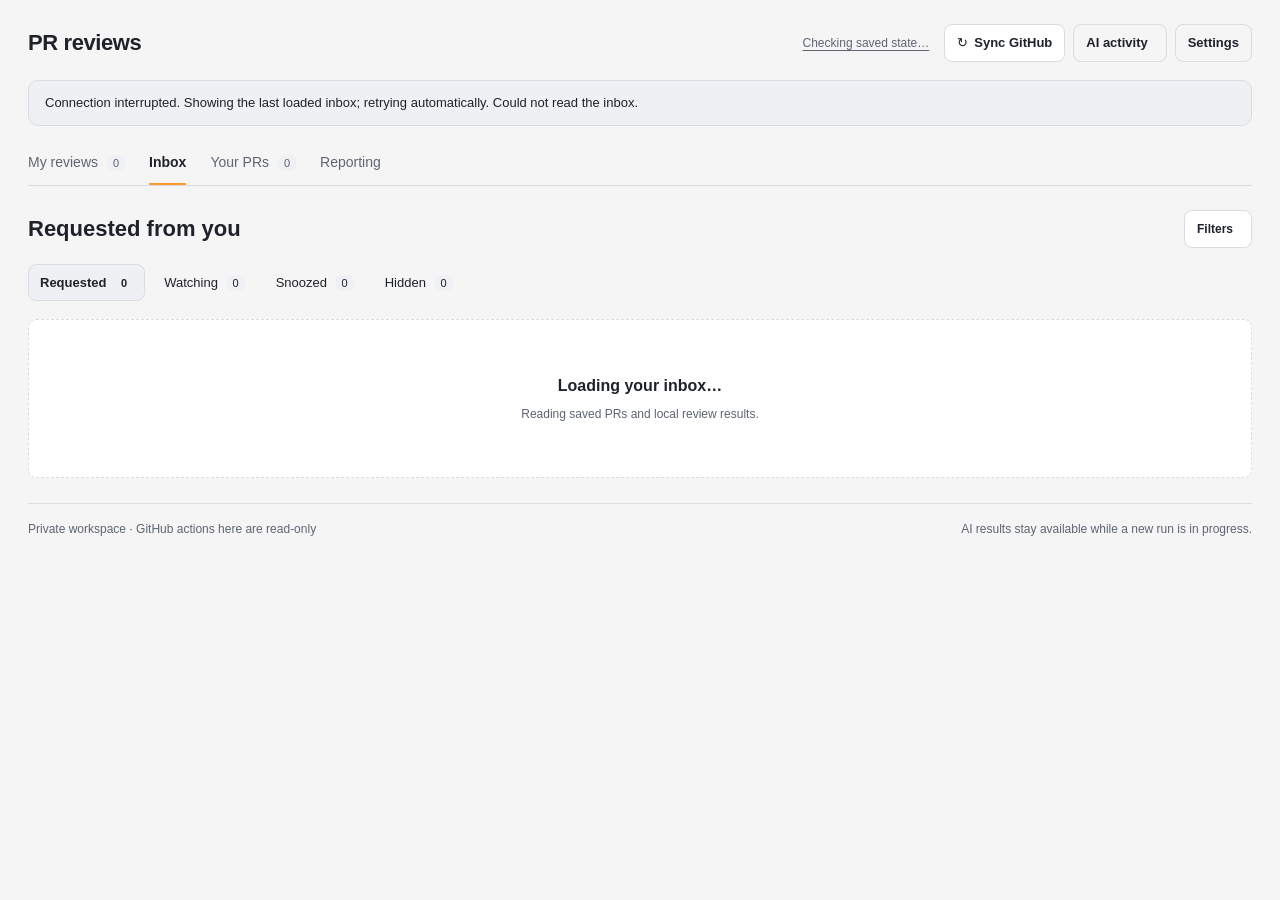
==== assets/dashboard.html @ d87bdc6b "Add review context selection and inbox filter presets" ====
<!doctype html>
<html lang="en">
<head>
<meta charset="utf-8">
<meta name="viewport" content="width=device-width, initial-scale=1">
<meta name="csrf-token" content="__CSRF_TOKEN__">
<title>PR reviews</title>
<script src="/assets/theme.js"></script>
<link rel="stylesheet" href="/assets/dashboard.css">
<script src="/assets/triage.js" defer></script>
<script src="/assets/dashboard.js" defer></script>
<script src="/assets/ai-settings.js" defer></script>
<link rel="stylesheet" href="/assets/ai-settings.css">
<script src="/assets/reporting.js" defer></script>
<script src="/assets/queue.js" defer></script>
<script src="/assets/live-review.js" defer></script>
</head>
<body>
<a class="skip" href="#pr-list">Skip to pull requests</a>
<main>
<header class="page-header">
  <h1>PR reviews</h1>
  <div class="header-actions">
    <button id="freshness" class="text-button" data-dialog="sync-dialog" aria-label="GitHub sync status">Checking saved state…</button>
    <button id="refresh" class="button">↻ <span>Sync GitHub</span></button>
    <button id="activity-show" class="button subtle" data-dialog="activity-dialog">AI activity <span id="active-runs"></span></button>
    <button id="settings-show" class="button subtle" data-dialog="settings">Settings</button>
  </div>
</header>
<div id="connection" class="notice" role="status" hidden></div>
<div id="warnings" class="notice warning" hidden></div>
<section id="triage-activity" class="triage-activity" aria-label="Review load activity" hidden>
  <div class="triage-activity-text"><span id="triage-spinner" class="triage-spinner" aria-hidden="true" hidden></span><span id="triage-activity-title" role="status" aria-live="polite"></span></div>
  <div class="triage-activity-actions"><button id="triage-progress-run" class="text-button" type="button" hidden>Retry estimates</button><button id="triage-details-show" class="text-button" type="button" aria-label="Triage details">Details</button></div>
  <p id="triage-activity-message" class="muted" hidden></p>
</section>
<nav id="views" class="views" aria-label="Workspace views">
<button id="my-reviews-tab" aria-pressed="false">My reviews <span class="count">0</span></button>
<button id="inbox-tab" aria-pressed="true">Inbox</button>
<button data-view="mine" aria-pressed="false">Your PRs <span class="count">0</span></button>
<button id="reporting-tab" aria-pressed="false">Reporting</button>
</nav>
<div id="inbox-content">
<div class="list-heading"><div><h2 id="view-heading">Requested from you</h2><span id="result-count" class="muted" aria-live="polite"></span></div><button class="button" id="filters-show" data-dialog="filters-dialog">Filters <span id="filter-count"></span></button></div>
<nav id="inbox-sources" class="inbox-sources" aria-label="Inbox sources">
<button data-view="requested" aria-pressed="true">Requested <span class="count">0</span></button>
<button data-view="watching" aria-pressed="false">Watching <span class="count">0</span></button>
<button data-view="snoozed" aria-pressed="false">Snoozed <span class="count">0</span></button>
<button data-view="hidden" aria-pressed="false">Hidden <span class="count">0</span></button>
</nav>
<p id="view-description" class="muted view-description"></p>
<div id="active-filters" class="active-filters" hidden><span id="active-filter-description"></span><button class="text-button" data-clear>Clear filters</button></div>


<section id="pr-list" aria-label="Pull requests" tabindex="-1"><div class="empty"><h3>Loading your inbox…</h3><p class="muted">Reading saved PRs and local review results.</p></div></section>
</div>
<section id="queue-view" aria-label="My reviews" hidden>
<div class="queue-heading"><div><h2>My reviews</h2><p id="queue-summary" class="muted"></p></div><div class="queue-heading-tools"><input type="search" id="queue-search" placeholder="Find a tracked PR" aria-label="Find a tracked PR" autocomplete="off"><button class="button" data-dialog="queue-add-dialog">Add PR</button></div></div>


<p id="queue-error" class="notice warning" role="status" hidden></p>
<div id="queue-list"></div>
</section>
<dialog id="queue-note-dialog"><form id="queue-note-form"><h2>Private review note</h2><p id="queue-note-title" class="muted"></p><label>Where you stopped or what to check next<textarea id="queue-note" rows="5" maxlength="4000"></textarea></label><p id="queue-note-error" class="notice warning" role="alert" hidden></p><div class="action-bar"><button class="button primary" type="submit">Save note</button><button class="button" type="button" id="queue-note-cancel">Cancel</button></div></form></dialog>
<section id="reporting-view" aria-label="Reporting" hidden>
<div class="report-header"><h2>Reporting</h2><span class="muted">Europe/Berlin</span></div>
<p id="report-freshness" class="muted" role="status"></p>
<p id="report-error" class="notice warning" role="status" hidden></p>
<div class="report-toolbar">
<details id="reportrepository-picker" class="filter-picker">
<summary id="reportrepository-summary">All report repositories</summary>
<section class="filter-panel" aria-label="Choose reporting repositories">
<div class="filter-panel-heading"><strong>Repositories</strong><button class="text-button" type="button" id="reportrepository-done">Done</button></div>
<p class="muted">Show PRs from any selected repository, or leave “Show only” empty for all repositories. Exclusions always take priority.</p>
<label class="sr-only" for="reportrepository-search">Search repositories</label><input id="reportrepository-search" type="search" placeholder="Find a repository" autocomplete="off">
<div class="filter-shortcuts"><button type="button" class="text-button" id="reportrepository-clear">Reset repositories</button></div>
<div id="reportrepository-options" class="filter-options"></div>
<p id="reportrepository-selection" class="muted" aria-live="polite"></p>
</section></details>
<div class="report-modes" role="group" aria-label="Chart interval"><button class="button" id="report-daily" aria-pressed="true">Daily</button><button class="button" id="report-weekly" aria-pressed="false">Weekly</button></div>
<button class="button" id="report-yesterday">Yesterday</button></div>
<div class="report-trend-controls">
<label for="report-trend-window">Activity trend <select id="report-trend-window"><option value="10">Last 10 workdays</option><option value="5">Last 5 workdays</option></select></label>
<span class="muted">Daily view · PRs per workday</span>
</div>
<details class="report-time-off"><summary>Time off</summary>
<p class="muted">Weekends are excluded automatically. Mark holidays or leave here to exclude them from the trend. Activity bars and weekly totals keep all PRs. Settings are saved in this browser.</p>
<form id="report-time-off-form" class="report-time-off-form">
<label>From <input type="date" id="report-time-off-start" required></label>
<label>Through <input type="date" id="report-time-off-end" required></label>
<button class="button" type="submit">Add time off</button>
</form>
<ul id="report-time-off-list"></ul>
</details>
<p id="report-preferences-status" class="muted" role="status"></p>
<div id="report-content"></div>
<details class="report-rules"><summary>How counts work</summary><p class="muted">A PR counts once per day or week, even if you review it again. Weekly totals count distinct PRs, so they can be lower than the sum of the days. Submitted GitHub reviews include comment-only reviews; draft reviews, ordinary comments and AI runs are excluded. Hidden inbox PRs still count here. History covers repositories your GitHub login can access.</p><p class="muted">The activity trend averages daily counts over the last 5 or 10 complete Monday–Friday workdays, excluding marked time off. Zero-activity workdays count. Weekend and time-off activity stays in the bars but is excluded from the average. The line holds steady across excluded days and starts once a full window is available. Today and the last synced day are excluded until a later sync confirms their full activity. Trends follow the report repository filter. Weekly bars and comparisons remain distinct-PR totals, without a daily-average overlay.</p></details>
</section>
<footer><span>Private workspace · GitHub actions here are read-only</span><span>AI results stay available while a new run is in progress.</span></footer>
</main>

<dialog id="pr-drawer" class="pr-drawer" aria-labelledby="pr-drawer-title"><div class="pr-drawer-head"><p id="pr-drawer-title" class="muted">PR details</p><button type="button" class="button subtle" id="pr-drawer-close">Close</button></div><div id="pr-drawer-body"></div></dialog>
<dialog id="review-dialog" class="review-dialog" aria-labelledby="review-title">
<div class="review-dialog-header"><div><span class="review-eyebrow">CODEX · IN-APP REVIEW</span><h2 id="review-title">Codex review</h2><p id="review-subtitle" class="muted"></p></div><button class="button" id="review-close" aria-label="Close review activity">Close</button></div>
<div class="review-overview"><div class="review-overview-top"><div><strong id="review-status">Starting</strong><p id="review-message" class="muted"></p></div><div class="review-figure"><span id="review-percent">0%</span><span id="review-figure-label" class="muted" hidden>Estimated cost</span></div></div><progress id="review-progress" value="0" max="100" aria-label="Estimated review progress"></progress><p id="review-counts"></p><p id="review-estimate" class="muted review-estimate">Stage estimate, not time remaining. Based on agent checkpoints; skipped checks remain visible. Scope changes can revise progress.</p><div id="review-cost" class="review-cost" hidden></div></div>
<ol id="review-stages" class="review-stages"></ol>
<div class="review-feed-heading"><h3>Agent updates</h3><span id="review-stream-status" class="muted" role="status">Connecting…</span></div>
<ol id="review-updates" class="review-updates" aria-label="Saved agent updates"></ol>
<form id="review-compose" class="review-compose" hidden><label class="sr-only" for="review-compose-text">Message the reviewer</label><textarea id="review-compose-text" rows="2" maxlength="2000" placeholder="Ask or steer the reviewer, e.g. what is going on? or skip the example app"></textarea><div class="review-compose-actions"><button type="button" class="button subtle" data-review-ask="What is going on right now, and what is left before the report?">What's going on?</button><span id="review-compose-status" class="muted" role="status"></span><button type="submit" class="button">Send</button></div></form>
<details class="review-tool-details"><summary>Recent tool activity <span id="review-tools-count" class="count">0</span></summary><ul id="review-tools"></ul><p class="muted">Latest activity only. Raw commands and tool output are not stored in this feed.</p></details>
<div class="review-footer"><span class="muted">Closing this panel keeps the review running.</span><div id="review-result"></div><div class="review-footer-actions"><button id="review-wrap-up" class="button primary" hidden title="Stop new work and build the report from the evidence gathered so far">Wrap up now</button><button id="review-stop" class="button" hidden>Stop review</button></div></div>
</dialog>
<dialog id="settings" class="workspace-dialog" aria-labelledby="settings-heading">
  <div class="dialog-heading"><h2 id="settings-heading">Settings</h2><button class="button subtle" data-close-dialog>Close</button></div>
  <nav class="settings-tabs" aria-label="Settings sections">
    <button class="button" data-settings-panel="ai-settings" aria-pressed="true">AI settings</button>
    <button class="button" data-settings-panel="repository-settings" aria-pressed="false">Repositories</button>
    <button class="button" data-settings-panel="appearance-settings" aria-pressed="false">Appearance</button>
  </nav>
  <section id="ai-settings" data-settings-section>
    <p class="muted">Choose independently for each feature. You can mix providers; failures never switch providers automatically.</p>
    <form id="ai-form"><fieldset id="ai-fields"><div id="ai-cards"></div></fieldset>
    <div class="save-bar"><div><strong id="ai-save-state" role="status"></strong><p>Settings apply to new work. Saved reports and conversations stay available.</p></div><div class="actions"><button type="button" id="ai-discard" class="button subtle">Discard changes</button><button type="submit" id="ai-save" class="button primary">Save all settings</button></div></div></form>
  </section>
  <section id="repository-settings" data-settings-section hidden>      <section class="watch-settings"><h2>Watched repositories</h2><p class="muted">Follow their open PRs in Watching. They stay separate from requests sent to you.</p><ul id="watched-repos"></ul>
        <form id="repo-form"><label>Add repository<input id="add-repo" name="repo" placeholder="owner/repository" required></label><button class="button" type="submit">Watch</button></form>
      </section>
      <section class="watch-settings host-settings"><h2>Run blocked checks outside the sandbox</h2><p class="muted">When a check can't run in the review sandbox, AI reviews may run it directly on this Mac for these repositories. It uses a throwaway copy and a clean environment, but can read your files and use the network. Reports label these checks. Use owner/* for every repository of an owner.</p><ul id="host-repos"></ul>
        <form id="host-repo-form"><label>Add repository<input id="add-host-repo" name="repo" placeholder="owner/repository or owner/*" required></label><button class="button" type="submit">Trust</button></form>
      </section></section>
  <section id="appearance-settings" data-settings-section hidden><h2>Appearance</h2><label class="theme-control">Theme<select id="theme" aria-label="Color theme"><option value="system">System</option><option value="light">Light</option><option value="dark">Dark</option></select></label></section>
</dialog>
<dialog id="activity-dialog" class="workspace-dialog" aria-labelledby="activity-heading">
  <div class="dialog-heading"><h2 id="activity-heading">AI activity</h2><button class="button subtle" data-close-dialog>Close</button></div>
  <p id="effective-agent" class="muted"></p><div id="active-run-list"></div>
          <section id="triage-progress" class="triage-progress" aria-label="Review load details">
          <strong id="triage-progress-title" tabindex="-1"></strong>
          <p id="triage-progress-current" class="muted"></p>
          <progress id="triage-progress-bar" aria-label="PRs processed in this run" hidden></progress>
          <p id="triage-progress-counts" class="muted"></p>
          <p id="triage-progress-message" class="muted" hidden></p>
        </section>
  <div class="action-bar"><button class="button" id="triage-run" type="button">Estimate all waiting</button><button class="text-button" data-settings-panel="ai-settings">Estimate settings</button></div>
  <p id="triage-status" class="muted"></p>
</dialog>
<dialog id="sync-dialog" class="workspace-dialog" aria-labelledby="sync-heading">
  <div class="dialog-heading"><h2 id="sync-heading">GitHub sync</h2><button class="button subtle" data-close-dialog>Close</button></div>
  <dl id="sync-sources" class="sync-sources"></dl>
  <p class="muted">Saved reviews are also checked every five minutes while the dashboard is visible.</p>
  <p id="sync-estimates" class="muted"></p>
  <p class="muted">AI notes keep their reviewed commit. Run another AI review to cover new commits.</p>
</dialog>
<dialog id="filters-dialog" class="workspace-dialog" aria-labelledby="filters-heading">
  <div class="dialog-heading"><h2 id="filters-heading">Inbox filters</h2><button class="button subtle" data-close-dialog>Done</button></div>
  <section class="filters" aria-label="Filter pull requests">
<label class="search-field"><span class="sr-only">Search pull requests</span><input id="search" type="search" placeholder="Search title, repository, author, or #number" autocomplete="off"></label>
<section class="filter-presets" aria-labelledby="filter-presets-heading">
<div class="filter-panel-heading"><strong id="filter-presets-heading">Saved presets</strong></div>
<p class="muted">Your last-used filters are restored on load. A default is applied only when you press Reset to default.</p>
<div class="filter-preset-controls"><label>Preset<select id="filter-preset"><option value="">No preset selected</option></select></label><div class="filter-preset-actions"><button type="button" class="text-button" id="filter-preset-apply" disabled>Apply</button><button type="button" class="text-button" id="filter-preset-default" disabled>Set as default</button><button type="button" class="text-button" id="filter-preset-rename" disabled>Rename</button><button type="button" class="text-button" id="filter-preset-delete" disabled>Delete</button></div></div>
<div class="filter-preset-save"><label>Save current filters as<input id="filter-preset-name" type="text" maxlength="80" placeholder="e.g. Ready for review"></label><button type="button" class="button" id="filter-preset-save">Save preset</button></div>
<p id="filter-preset-status" class="muted" aria-live="polite"></p>
</section>
<details id="repository-picker" class="filter-picker">
<summary id="repository-summary">All repositories</summary>
<section class="filter-panel" aria-label="Choose repositories">
<div class="filter-panel-heading"><strong>Repositories</strong><button class="text-button" type="button" id="repository-done">Done</button></div>
<p class="muted">Show PRs from any selected repository, or leave “Show only” empty for all repositories. Exclusions always take priority.</p>
<label class="sr-only" for="repository-search">Search repositories</label><input id="repository-search" type="search" placeholder="Find a repository" autocomplete="off">
<div class="filter-shortcuts"><button type="button" class="text-button" id="repository-clear">Reset repositories</button></div>
<div id="repository-options" class="filter-options"></div>
<p id="repository-selection" class="muted" aria-live="polite"></p>
</section></details>
<details id="author-picker" class="filter-picker">
<summary id="author-summary">All authors</summary>
<section class="filter-panel" aria-label="Choose authors">
<div class="filter-panel-heading"><strong>Authors</strong><button class="text-button" type="button" id="author-done">Done</button></div>
<p class="muted">Show PRs from any of your “Show only” authors, or leave that empty for everyone. Excluded authors are always filtered out.</p>
<label class="sr-only" for="author-search">Search authors</label><input id="author-search" type="search" placeholder="Find a name or username" autocomplete="off">
<div class="filter-shortcuts"><button type="button" class="text-button" id="exclude-renovate">Exclude Renovate</button><button type="button" class="text-button" id="author-clear">Reset authors</button></div>
<div id="author-options" class="filter-options"></div>
<p id="author-selection" class="muted" aria-live="polite"></p>
</section></details>
<details id="status-picker" class="filter-picker">
<summary id="status-summary">Any review status</summary>
<section class="filter-panel" aria-label="Choose statuses">
<div class="filter-panel-heading"><strong>Statuses</strong><button class="text-button" type="button" id="status-done">Done</button></div>
<p class="muted">Show PRs matching any selected status. A PR can have several statuses; exclusions always take priority.</p>
<label class="sr-only" for="status-search">Search statuses</label><input id="status-search" type="search" placeholder="Find a status" autocomplete="off">
<div class="filter-shortcuts"><button type="button" class="text-button" id="status-clear">Reset statuses</button></div>
<div id="status-options" class="filter-options"></div>
<p id="status-selection" class="muted" aria-live="polite"></p>
</section></details>
<div class="filter-bottom"><label>Drafts<select id="drafts"><option value="all">Include drafts</option><option value="ready">Ready for review</option><option value="only">Drafts only</option></select></label><label>Review load<select id="triage-filter"><option value="all">Any review load</option><option value="quick">Low</option><option value="moderate">Medium</option><option value="involved">High</option><option value="uncertain">Unsure / unavailable</option></select></label><label class="sort-label">Sort<select id="sort"><option value="updated">Recent activity</option><option value="oldest">Waiting longest</option><option value="effort">Review load, lightest first</option></select></label><button class="text-button" id="clear-filters" type="button">Reset to default</button></div>
</section>
</dialog>
<dialog id="queue-add-dialog" class="workspace-dialog" aria-labelledby="queue-add-heading">
  <div class="dialog-heading"><h2 id="queue-add-heading">Add PR</h2><button class="button subtle" data-close-dialog>Close</button></div>
  <form id="queue-add" class="queue-add"><label>Save a PR link<input name="url" type="url" placeholder="https://github.com/owner/repo/pull/123" required></label><button class="button primary" type="submit">Add to Up next</button></form>
</dialog>
<div id="toast" class="toast" role="status" aria-live="polite" hidden></div>
<dialog id="guidance-dialog" aria-labelledby="guidance-heading"><form id="guidance-form"><h2 id="guidance-heading">Run AI review with guidance</h2><p id="guidance-title" class="muted"></p><label>What should the reviewer know or focus on?<textarea id="guidance-text" rows="5" maxlength="2000" placeholder="Only iOS code changed; validate on iOS only.&#10;Docs-only change; skip builds and tests."></textarea></label><section class="review-context-picker" aria-labelledby="guidance-context-heading"><h3 id="guidance-context-heading">Optional private context</h3><p class="muted">Choose saved notes or Ask AI conversations to quote in this review. Selected content is sent to the AI provider; it is not treated as instructions.</p><div id="guidance-sources" class="review-context-sources"><p class="muted">Loading saved notes and conversations…</p></div><p id="guidance-context-count" class="muted" aria-live="polite">No private context selected.</p></section><p class="muted">Guidance steers scope and validation for this run only. The reviewer still reports serious issues it notices.</p><div class="action-bar"><button class="button primary" type="submit">Start review</button><button class="button" type="button" data-close-dialog>Cancel</button></div></form></dialog>
<dialog id="prompt-dialog" aria-labelledby="prompt-heading" aria-describedby="prompt-help">
<h2 id="prompt-heading">Copy prompt</h2>
<p id="prompt-help" class="muted">Clipboard access is unavailable. Copy the selected text with ⌘C or Ctrl+C, then paste it into your preferred agent session.</p>
<textarea id="prompt-text" rows="12" readonly aria-label="Agent prompt"></textarea>
<form method="dialog"><button class="button">Close</button></form>
</dialog>
<noscript><p>This dashboard needs JavaScript for local actions and live review status.</p></noscript>
</body>
</html>
---- assets/dashboard.css ----
:root{color-scheme:light;--merge:#7550b8;--bg:#f5f5f6;--surface:#fff;--fg:#1f2229;--muted:#5e6570;--line:#d9dce2;--soft:#eef0f3;--accent:#ad3e0c;--accent-soft:#fff0e5;--success:#326548;--success-soft:#e8f3ec;--warn:#86530b;--warn-soft:#fff4db;--danger:#b34043;--brand-orange:#ff9830;--brand-red:#f2495c;--primary-bg:#ff9830;--primary-fg:#25170b;--primary-hover:#ffad57;--shadow:0 2px 8px #18202c06}
@media(prefers-color-scheme:dark){:root:not([data-theme]){color-scheme:dark;--merge:#a78bfa;--bg:#111217;--surface:#181b1f;--fg:#e6e8eb;--muted:#a6adb8;--line:#333740;--soft:#22262e;--accent:#ffad66;--accent-soft:#36251b;--success:#98d9b3;--success-soft:#253b30;--warn:#f0c16d;--warn-soft:#392f20;--danger:#f59c9c;--brand-orange:#ff9830;--brand-red:#f2495c;--primary-bg:#ff9830;--primary-fg:#25170b;--primary-hover:#ffad57;--shadow:0 2px 8px #00000018}}
:root[data-theme="dark"]{color-scheme:dark;--merge:#a78bfa;--bg:#111217;--surface:#181b1f;--fg:#e6e8eb;--muted:#a6adb8;--line:#333740;--soft:#22262e;--accent:#ffad66;--accent-soft:#36251b;--success:#98d9b3;--success-soft:#253b30;--warn:#f0c16d;--warn-soft:#392f20;--danger:#f59c9c;--brand-orange:#ff9830;--brand-red:#f2495c;--primary-bg:#ff9830;--primary-fg:#25170b;--primary-hover:#ffad57;--shadow:0 2px 8px #00000018}
*{box-sizing:border-box}body{margin:0;background:var(--bg);color:var(--fg);font:14px/1.5 -apple-system,BlinkMacSystemFont,"Segoe UI",sans-serif}body::before{content:"";display:block;height:3px;background:linear-gradient(90deg,var(--brand-orange),var(--brand-red))}main{max-width:1440px;margin:auto;padding:36px 40px 24px}button,input,select{font:inherit;color:inherit}button,a,input,select,summary{-webkit-tap-highlight-color:transparent}button,summary{cursor:pointer}button:disabled{opacity:.55;cursor:default}button,input,select{border:1px solid var(--line);border-radius:8px}input,select{background:var(--surface);padding:9px 11px;min-height:40px;min-width:0}input[type=checkbox]{accent-color:var(--accent);min-height:0;width:16px;height:16px}button{background:var(--surface)}a{color:inherit;text-decoration-color:var(--muted);text-underline-offset:3px}a:hover{color:var(--accent)}:focus-visible{outline:3px solid var(--accent);outline-offset:3px}.sr-only,.skip:not(:focus){position:absolute;width:1px;height:1px;padding:0;overflow:hidden;clip:rect(0,0,0,0);white-space:nowrap}.skip:focus{display:block;padding:10px;background:var(--surface)}[hidden]{display:none!important}.muted{color:var(--muted);font-size:12px;margin:0}.page-header{display:flex;justify-content:space-between;align-items:center;gap:24px;margin-bottom:28px}.eyebrow{font-size:10px;letter-spacing:.16em;color:var(--accent);font-weight:700;margin:0 0 7px}h1{font-size:32px;line-height:1.15;letter-spacing:-.035em;margin:0;font-weight:650}.brand-dot{display:inline-block;width:9px;height:9px;border-radius:50%;background:linear-gradient(135deg,var(--brand-orange),var(--brand-red));margin:0 0 4px 9px}.intro{margin:9px 0 0;color:var(--muted);font-size:13px}.sync-controls{text-align:right;flex-shrink:0}.sync-controls p{margin-top:7px;font-size:11px}.button{display:inline-flex;align-items:center;justify-content:center;gap:6px;min-height:38px;padding:8px 12px;font-size:12px;font-weight:550;white-space:nowrap;text-decoration:none}.button:hover:not(:disabled){background:var(--soft)}.primary{background:var(--primary-bg);color:var(--primary-fg);border-color:transparent}.button.primary:hover:not(:disabled){background:var(--primary-hover);color:var(--primary-fg)}.subtle{background:transparent}.text-button{border:0;background:none;font-size:12px;padding:7px;color:var(--muted);text-decoration:underline;text-underline-offset:3px}.workspace-controls{background:var(--surface);border:1px solid var(--line);border-radius:8px;display:flex;align-items:center;justify-content:space-between;padding:12px 16px;gap:14px;flex-wrap:wrap;margin-bottom:24px;position:relative}.settings-summary{display:flex;align-items:center;gap:8px;flex-wrap:wrap;font-size:12px}.status-dot{width:6px;height:6px;background:var(--success);border-radius:50%}#settings summary{font-size:12px;color:var(--muted);padding:4px}#settings[open]{flex-basis:100%}#settings[open]>summary{text-align:right;border-bottom:1px solid var(--line);padding-bottom:12px}.settings-content{display:grid;grid-template-columns:1.15fr 1fr;gap:32px;padding:16px 0 4px}.settings-content h2{font-size:14px;margin:0 0 4px}.fields{display:flex;gap:10px;margin-top:14px}.fields label{flex:1;min-width:0}label{font-size:12px;color:var(--muted)}.fields label input,.fields label select{display:block;width:100%;margin-top:5px;color:var(--fg)}.form-footer{display:flex;align-items:center;gap:8px;flex-wrap:wrap;margin-top:14px}.watch-settings{border-left:1px solid var(--line);padding-left:28px}#watched-repos,#host-repos{list-style:none;padding:0;margin:12px 0}#watched-repos li,#host-repos li{display:flex;align-items:center;justify-content:space-between;gap:8px;font-size:12px;overflow-wrap:anywhere}#repo-form,#host-repo-form{display:flex;gap:8px;align-items:end}#repo-form label,#host-repo-form label{flex:1;min-width:0}#repo-form input,#host-repo-form input{display:block;width:100%;margin-top:5px}.views{display:flex;gap:7px;border-bottom:1px solid var(--line);margin-bottom:19px;flex-wrap:wrap}.views button{border:0;border-radius:0;padding:11px 12px 13px;background:transparent;color:var(--muted);font-size:13px;border-bottom:2px solid transparent}.views button:hover{background:var(--soft);color:var(--fg)}.views button[aria-pressed=true]{border-bottom-color:var(--accent);background:var(--accent-soft);color:var(--accent);font-weight:600}.views button[aria-pressed=true] .count{background:var(--surface);color:var(--accent)}.count{font-size:11px;border-radius:6px;background:var(--soft);padding:2px 6px;margin-left:5px}.filters{display:grid;grid-template-columns:minmax(250px,1.6fr) minmax(180px,1fr) minmax(180px,1fr);gap:10px;margin-bottom:24px}.filters input[type=search],.filters select{width:100%;font-size:12px}.filter-bottom{grid-column:1/-1;display:flex;align-items:center;gap:16px;flex-wrap:wrap}.filter-bottom label{display:flex;align-items:center;gap:7px;white-space:nowrap}.filter-bottom select{width:auto;min-height:32px;padding:4px 8px;background:transparent;border-color:transparent}.sort-label{margin-left:auto}.list-heading{display:flex;justify-content:space-between;align-items:center;gap:16px;margin:0 0 12px}.list-heading h2{font-size:15px;margin:0 0 3px;font-weight:650}.pr-card{background:var(--surface);border:1px solid var(--line);border-radius:8px;margin-bottom:10px;padding:17px 18px;box-shadow:var(--shadow)}.pr-main{display:grid;grid-template-columns:minmax(0,1fr) auto;gap:10px;align-items:start}.pr-title{font-size:15px;line-height:1.45;font-weight:570;text-decoration:none;overflow-wrap:anywhere;display:inline}.pr-meta{display:flex;flex-wrap:wrap;gap:5px 9px;margin-top:6px;font-size:11px;color:var(--muted);overflow-wrap:anywhere}.pr-meta a{text-decoration:none}.pr-actions{display:flex;align-items:center;justify-content:flex-end;gap:7px;flex-wrap:wrap;max-width:330px}.pr-foot{display:flex;align-items:center;flex-wrap:wrap;gap:7px;margin:12px 0 0;font-size:11px;color:var(--muted)}.chip{display:inline-flex;align-items:center;gap:5px;border-radius:5px;padding:3px 7px;line-height:1.3;font-size:11px;background:var(--soft);color:var(--muted)}.chip.good{background:var(--success-soft);color:var(--success)}.chip.warn{background:var(--warn-soft);color:var(--warn)}.chip.bad{color:var(--danger);background:var(--soft)}.run-live::before{content:"";width:5px;height:5px;border-radius:50%;background:currentColor}.details-toggle{margin-left:auto}.run-details{margin:12px 0 0;border-top:1px solid var(--line);padding-top:12px}.run-details summary{font-size:12px;color:var(--muted);padding:4px 0}.detail-content{padding:10px 0 0;display:grid;gap:14px}.action-bar{display:flex;align-items:center;gap:8px;flex-wrap:wrap}.detail-heading{font-size:12px;font-weight:600;margin:0 0 7px;color:var(--fg)}.history-entry{border-top:1px solid var(--line);padding:10px 0;display:flex;gap:10px;align-items:start;justify-content:space-between;flex-wrap:wrap}.history-entry:first-child{border-top:0}.history-entry p{margin:0;font-size:12px}.history-entry code{font-size:11px;overflow-wrap:anywhere}.history-links{display:flex;gap:10px;font-size:12px}.task-list{list-style:none;padding:0;margin:6px 0;font-size:12px;display:flex;gap:5px 14px;flex-wrap:wrap}.task-list li{color:var(--muted)}.empty{padding:54px 20px;text-align:center;background:var(--surface);border:1px dashed var(--line);border-radius:8px}.empty h3{font-size:16px;margin:0 0 7px}.notice{background:var(--soft);border:1px solid var(--line);border-radius:10px;padding:12px 16px;margin-bottom:16px;font-size:13px}.notice.warning{background:var(--warn-soft);color:var(--warn)}.notice ul{margin:8px 0 0;padding-left:18px}.toast{position:fixed;bottom:22px;left:50%;transform:translateX(-50%);padding:12px 18px;max-width:calc(100vw - 32px);width:max-content;background:var(--fg);color:var(--bg);border-radius:10px;box-shadow:var(--shadow);font-size:13px;z-index:10}.toast button{color:inherit;background:transparent;border-color:currentColor;margin-left:14px;padding:4px 9px}footer{display:flex;justify-content:space-between;gap:16px;flex-wrap:wrap;margin-top:25px;padding-top:16px;border-top:1px solid var(--line);font-size:11px;color:var(--muted)}
@media(min-width:1500px){main{padding-top:44px}.pr-card{padding:20px}}
@media(max-width:950px){main{padding:26px 24px}.pr-actions{max-width:230px}.settings-content{grid-template-columns:1fr}.watch-settings{border-left:0;border-top:1px solid var(--line);padding:20px 0 0}.filters{grid-template-columns:1fr 1fr}.search-field{grid-column:1/-1}}
@media(max-width:600px){main{padding:22px 16px}.page-header{display:block;margin-bottom:20px}h1{font-size:29px}.sync-controls{display:flex;align-items:center;justify-content:space-between;gap:12px;text-align:left;margin-top:18px}.sync-controls p{margin:0;max-width:170px}.workspace-controls{padding:10px 12px;margin-bottom:16px}.settings-summary{font-size:11px}#active-runs{flex-basis:100%;margin-left:14px}.views{gap:0}.views button{font-size:11px;padding:10px 7px}.count{font-size:10px;margin-left:3px;padding:2px 4px}.filters{gap:8px;margin-bottom:19px}.filters select{max-width:100%}.filter-bottom{gap:8px 12px}.filter-bottom label{font-size:11px}.sort-label{margin-left:0}.pr-card{padding:13px 12px}.pr-main{grid-template-columns:minmax(0,1fr);gap:8px}.pr-title{font-size:14px}.pr-actions{grid-column:1;justify-content:flex-start;max-width:none;margin-top:5px}.pr-meta{font-size:11px}.pr-foot,.run-details{margin-left:0}.button{min-height:40px}.fields{flex-wrap:wrap}.fields label{min-width:130px}.fields label:first-child{flex-basis:100%}.list-heading{align-items:start}.list-heading .muted{font-size:11px}.list-heading #result-count{white-space:nowrap}.intro{font-size:12px}.settings-content{gap:20px}.history-entry{display:block}.history-links{margin-top:8px}.empty{padding:36px 18px}}
@media(prefers-reduced-motion:no-preference){button,a{transition:background-color .12s,color .12s,border-color .12s}}
/* The disclosure stays in normal flow in both states, with content expanding below. */
.run-details{margin-top:10px;padding-top:0;border:0}
.run-details>summary{width:max-content;max-width:100%;margin-left:auto;font-size:12px;padding:4px 0}
.run-details .detail-content{border-top:1px solid var(--line);margin-top:8px}
.pr-identity{display:flex;align-items:baseline;flex-wrap:wrap;gap:6px 10px;margin-bottom:6px;font-size:14px;font-weight:650;overflow-wrap:anywhere}
.pr-identity a{text-decoration:none}
.pr-identity a:hover{text-decoration:underline}
.pr-number{color:var(--accent);font-variant-numeric:tabular-nums}

/* Put the person beside the title, with a readable fallback for missing images. */
.pr-byline{margin:7px 0 0}.pr-author{display:inline-flex;align-items:center;gap:8px;font-size:12px;font-weight:600;color:var(--fg);text-decoration:none;max-width:100%;overflow-wrap:anywhere}.pr-author:hover{text-decoration:underline}.avatar-wrap{position:relative;display:inline-block;width:28px;height:28px;flex-shrink:0}.avatar-fallback,.author-avatar{position:absolute;inset:0;width:28px;height:28px;border-radius:50%}.avatar-fallback{display:grid;place-items:center;background:var(--accent-soft);color:var(--accent);font-size:12px}.author-avatar{object-fit:cover;background:var(--soft)}.pr-meta{margin-top:5px}.hide-pr{color:var(--muted);background:transparent}.hide-pr:hover:not(:disabled){color:var(--fg)}
.filters{grid-template-columns:minmax(240px,1.5fr) repeat(3,minmax(150px,1fr))}
@media(max-width:1100px){.filters{grid-template-columns:repeat(3,minmax(0,1fr))}.search-field{grid-column:1/-1}}
@media(max-width:600px){.filters{grid-template-columns:repeat(2,minmax(0,1fr))}.pr-author{font-size:12px}.pr-actions{gap:6px}.pr-actions .button{padding:7px 9px}.filter-bottom{gap:9px 12px}}

.author-login{color:var(--muted);font-weight:400;font-size:11px}

.filter-picker{position:relative;min-width:0}.filter-picker>summary{border:1px solid var(--line);border-radius:8px;background:var(--surface);min-height:40px;padding:9px 11px;font-size:12px;list-style:none;display:flex;align-items:center;justify-content:space-between;gap:8px}.filter-picker>summary::-webkit-details-marker{display:none}.filter-picker>summary::after{content:"⌄";color:var(--muted)}.filter-picker[open]>summary{border-color:var(--accent)}.filter-panel{position:absolute;right:0;top:calc(100% + 8px);width:490px;max-width:calc(100vw - 48px);padding:16px;background:var(--surface);border:1px solid var(--line);border-radius:8px;z-index:5;box-shadow:0 12px 36px #0003}.filter-panel-heading{display:flex;align-items:center;justify-content:space-between;margin-bottom:6px}.filter-panel input[type=search]{margin-top:12px;width:100%}.filter-shortcuts{display:flex;justify-content:space-between;margin:5px 0}.filter-options{max-height:310px;overflow:auto;overscroll-behavior:contain;margin-bottom:10px}.filter-option{display:grid;grid-template-columns:minmax(0,1fr) auto auto;gap:6px;align-items:center;border-top:1px solid var(--line);padding:9px 1px}.filter-option-name{display:flex;flex-direction:column;overflow-wrap:anywhere;font-size:12px;padding-right:5px}.filter-choice{font-size:11px;min-height:34px;padding:5px 8px;white-space:nowrap}.filter-choice[aria-pressed=true]{background:var(--accent-soft);border-color:var(--accent);color:var(--accent)}.filter-choice.exclude[aria-pressed=true]{background:var(--warn-soft);border-color:var(--warn);color:var(--warn)}
@media(max-width:600px){.filter-picker{grid-column:1/-1}.filter-panel{width:100%;max-width:none;padding:12px}.filter-options{max-height:245px}.filter-choice{padding:5px 6px;min-height:40px}}

#repository-picker .filter-panel{left:0;right:auto}
@media(min-width:601px) and (max-width:1100px){#author-picker .filter-panel{left:50%;right:auto;transform:translateX(-50%)}}
/* Reporting reuses the local dashboard and its repository picker. */
.report-header,.report-toolbar,.report-chart-heading,.report-detail-heading{display:flex;align-items:center;justify-content:space-between;gap:16px;flex-wrap:wrap}.report-header h2{margin:0 0 5px;font-size:22px}.report-header{margin-bottom:10px}#report-freshness{margin-bottom:18px}.report-toolbar{justify-content:flex-start;margin:18px 0}.report-toolbar .filter-picker{width:280px}.report-toolbar .filter-panel{left:0;right:auto}.report-modes{display:flex;gap:4px}.report-modes button[aria-pressed=true]{background:var(--accent-soft);border-color:var(--accent);color:var(--accent)}.report-metrics{display:grid;grid-template-columns:1fr 1fr;gap:14px;margin:20px 0}.report-metrics>div,.report-chart-section,.report-detail{background:var(--surface);border:1px solid var(--line);border-radius:8px;padding:20px}.report-metrics p{font-size:12px;color:var(--muted);margin:0}.report-metrics strong{display:block;font-size:36px;line-height:1.5;font-weight:600}.report-metrics span{font-size:12px;color:var(--muted)}.report-chart-heading h3,.report-detail h3{margin:0;font-size:16px}.report-chart-heading{margin-bottom:8px}.review-key{color:var(--accent)}.merge-key{color:var(--merge)}.review-fill{fill:var(--accent)}.merge-fill{fill:var(--merge)}.report-chart{display:flex;gap:3px;overflow-x:auto;padding:15px 3px 5px}.report-bar{flex:1 0 29px;min-width:29px;background:transparent;border:1px solid transparent;border-radius:6px;padding:5px 1px;display:flex;flex-direction:column;align-items:center;justify-content:end}.report-bar:hover{background:var(--soft)}.report-bar[aria-pressed=true]{border-color:var(--accent);background:var(--accent-soft)}.report-bar svg{width:100%;max-width:75px;height:96px;display:block}.report-bar-count{font-size:10px;white-space:nowrap;color:var(--muted)}.report-bar-date{font-size:10px;white-space:nowrap;margin-top:6px;min-height:15px}.report-detail{margin-top:18px}.report-detail-columns{display:grid;grid-template-columns:1fr 1fr;gap:30px}.report-detail h4{font-size:13px;margin:18px 0 10px}.report-prs{list-style:none;margin:0;padding:0}.report-prs li{padding:10px 0;border-top:1px solid var(--line)}.report-prs a{font-size:13px;text-decoration:none;overflow-wrap:anywhere}.report-prs li>span{display:block;font-size:11px;overflow-wrap:anywhere;margin-top:3px}.report-rules{margin:20px 0;max-width:920px;line-height:1.7}
@media(max-width:600px){.report-header{align-items:start}.report-metrics{gap:8px}.report-metrics>div,.report-chart-section,.report-detail{padding:14px}.report-metrics strong{font-size:30px}.report-detail-columns{grid-template-columns:1fr;gap:10px}.report-toolbar .filter-picker{width:100%}.report-toolbar .filter-panel{width:100%}.report-chart-heading{gap:7px}}
.header-actions{display:flex;align-items:flex-start;gap:18px;flex-shrink:0}.theme-control{display:flex;align-items:center;gap:8px;font-size:12px}.theme-control select{min-height:38px;padding:7px 9px;font-size:12px}.header-actions .sync-controls{margin:0}
@media(max-width:950px) and (min-width:601px){.header-actions{flex-direction:column;align-items:flex-end;gap:10px}}
@media(max-width:600px){.header-actions{margin-top:18px;flex-wrap:wrap;gap:12px}.header-actions .sync-controls{flex-basis:100%;justify-content:space-between}.theme-control select{min-height:40px}}
:root{--queue-note-bg:var(--soft)}
.queue-heading,.queue-card-heading{display:flex;justify-content:space-between;gap:16px;align-items:start;flex-wrap:wrap}.queue-heading{margin:0 0 8px}.queue-heading h2{margin:0 0 4px;font-size:20px}.queue-add{display:flex;gap:12px;align-items:end;margin:20px 0}.queue-add label{flex:1;max-width:650px;min-width:0}.queue-add input{display:block;width:100%;margin-top:5px}.queue-section{margin:26px 0}.queue-section h3{margin:0 0 4px;font-size:15px}.queue-card{box-shadow:none}.queue-card-heading>div{flex:1;min-width:180px;overflow-wrap:anywhere}.queue-reasons{display:flex;gap:7px;flex-wrap:wrap;margin-top:12px}.queue-reasons a{text-decoration:none}.queue-note{white-space:pre-wrap;overflow-wrap:anywhere;margin:12px 0;padding:10px 12px;background:var(--queue-note-bg);border-radius:6px;font-size:13px}.queue-actions{display:flex;gap:7px;flex-wrap:wrap;margin-top:14px}.queue-tools{margin-top:12px}.queue-tools summary{font-size:12px;color:var(--muted);padding:5px 0}.queue-tools .action-bar{margin-top:8px}.queue-sync-error{font-size:12px;color:var(--warn);margin:10px 0}.queue-empty{padding:10px 0}#queue-recover{margin-top:12px}.queue-candidate{display:flex;align-items:center;justify-content:space-between;gap:12px;padding:12px 0;border-top:1px solid var(--line)}.queue-candidate>div{min-width:0;overflow-wrap:anywhere}#queue-note-dialog{width:min(560px,calc(100% - 32px));background:var(--surface);color:var(--fg);border:1px solid var(--line);border-radius:8px;padding:24px}#queue-note-dialog::backdrop{background:#0007}#queue-note-dialog h2{font-size:19px;margin:0 0 8px}#queue-note-dialog label{display:block;margin:16px 0}#queue-note{display:block;width:100%;resize:vertical;border:1px solid var(--line);border-radius:8px;font:inherit;font-size:14px;background:var(--bg);color:var(--fg);padding:10px;margin-top:6px}@media(max-width:600px){.queue-add{align-items:stretch;flex-direction:column}.queue-candidate{align-items:start;flex-direction:column}#queue-note{font-size:16px}.queue-actions .button{min-height:44px}}

#prompt-dialog{width:min(700px,calc(100% - 32px));background:var(--surface);color:var(--fg);border:1px solid var(--line);border-radius:8px;padding:24px}#prompt-dialog::backdrop{background:#0007}#prompt-dialog h2{margin:0;font-size:19px}#prompt-text{display:block;width:100%;resize:vertical;font:inherit;font-size:14px;line-height:1.5;background:var(--bg);color:var(--fg);border:1px solid var(--line);border-radius:6px;padding:10px;margin:16px 0}

.snooze-picker{position:relative}.snooze-picker>summary{border:1px solid var(--line);border-radius:8px;list-style:none}.snooze-picker>summary::-webkit-details-marker{display:none}.snooze-picker>summary::after{content:"⌄";color:var(--muted)}.snooze-picker[open]>summary{background:var(--soft)}.snooze-options{position:absolute;right:0;top:calc(100% + 5px);width:150px;max-width:calc(100vw - 56px);z-index:4;padding:8px;background:var(--surface);border:1px solid var(--line);border-radius:8px;box-shadow:0 8px 24px #0002}.snooze-options p{padding:3px 6px}.snooze-options .button{display:flex;width:100%;justify-content:flex-start;border:0;min-height:40px}.snooze-options .button:hover{background:var(--soft)}
@media(max-width:600px){.snooze-options{right:auto;left:0;width:130px}}

/* Unopened and outdated are independent states on each result. */
.artifact-link{border:1px solid var(--line);border-radius:8px;flex-wrap:wrap;max-width:100%;gap:6px}.artifact-link.artifact-unread{border-color:var(--accent);box-shadow:inset 0 0 0 1px var(--accent)}.artifact-new{border-radius:4px;background:var(--success-soft);color:var(--success);padding:2px 6px;font-size:10px;font-weight:700;line-height:1.4;white-space:nowrap}.artifact-freshness{background:var(--soft);color:var(--muted);border-radius:4px;padding:2px 6px;font-size:10px;line-height:1.4;white-space:nowrap}.artifact-freshness.warn{background:var(--warn-soft);color:var(--warn)}.artifact-warning{font-size:12px;line-height:1.5;color:var(--warn);margin:10px 0 0}.queue-artifacts{display:flex;flex-wrap:wrap;gap:7px;margin-top:12px}.history-links{flex-wrap:wrap}

/* Initial review load estimates stay separate from review completion and GitHub participation. */
.triage-settings{border-top:1px solid var(--line);padding-top:1rem;grid-column:1/-1}
.triage-summary{margin:12px 0 4px;padding:12px 14px;background:var(--surface);border:1px solid var(--line);border-radius:10px;font-size:.85rem;overflow-wrap:anywhere}
.triage-line{display:flex;align-items:baseline;gap:10px;flex-wrap:wrap}
.effort-badge{font-weight:650;padding:3px 9px;border-radius:6px;background:var(--bg);white-space:nowrap;border:1px solid var(--line)}
.effort-quick{color:var(--accent)}
.triage-context{margin:8px 0 0}
.triage-details{margin-top:8px}
.triage-details summary{font-size:.8rem;cursor:pointer}
.triage-details p{margin:8px 0}
.triage-feedback{display:flex;gap:8px;flex-wrap:wrap}
.triage-feedback [aria-pressed="true"]{outline:2px solid var(--accent);outline-offset:1px}
@media(max-width:480px){.triage-summary{padding:10px}.triage-feedback .button{flex:1 1 auto}.filter-bottom>label{flex:1 1 140px}}

.triage-progress{padding:12px 0 0;margin:12px 0 0;border-top:1px solid var(--line);overflow-wrap:anywhere}
.triage-progress p{margin-top:7px}
.triage-progress progress{display:block;width:100%;height:7px;margin:12px 0;accent-color:var(--accent)}
.triage-activity{display:flex;align-items:center;justify-content:space-between;flex-wrap:wrap;gap:8px 16px;padding:10px 14px;margin:0 0 16px;background:var(--surface);border:1px solid var(--line);border-radius:8px;font-size:12px;overflow-wrap:anywhere}
.triage-activity-text{display:flex;align-items:center;gap:8px;min-width:0;flex:1 1 180px}
.triage-activity-actions{display:flex;gap:14px;flex-wrap:wrap}
.triage-activity.is-blocked{border-color:var(--warn)}
.triage-activity p{flex-basis:100%;margin:0}
.triage-spinner{width:14px;height:14px;flex:0 0 14px;border:2px solid var(--line);border-top-color:var(--accent);border-radius:50%;animation:triage-spin 1s linear infinite}
@keyframes triage-spin{to{transform:rotate(360deg)}}
@media(prefers-reduced-motion:reduce){.triage-spinner{animation:none}}

/* Review workspace: app utilities, view controls, then self-contained PR cards. */
body::before{display:none}
main{max-width:1320px;padding:24px 28px}
.page-header{display:flex;align-items:center;justify-content:space-between;gap:18px;flex-wrap:wrap;margin-bottom:18px}
.page-header h1{font-size:22px;letter-spacing:-.4px;margin:0}
.header-actions{display:flex;flex-direction:row;align-items:center;gap:8px;flex-wrap:wrap;flex-shrink:1;margin:0}
.header-actions .button{font-size:13px}
#freshness{font-size:12px;color:var(--muted);max-width:210px}
#freshness.sync-warning,.sync-error{color:var(--warn)}
#active-runs{margin:0;font-size:12px}
.views{gap:24px;margin-bottom:24px}
.views button{padding:10px 0;font-size:14px}
.views button[aria-pressed=true]{background:transparent;color:var(--fg);border-bottom-color:var(--primary-bg)}
.views button[aria-pressed=true] .count{color:var(--fg);background:var(--soft)}
.list-heading h2,.queue-heading h2,.report-header h2{font-size:22px;margin:0}
.list-heading>div{display:flex;align-items:baseline;gap:12px;flex-wrap:wrap}
.list-heading{margin-bottom:16px}
.inbox-sources{display:flex;flex-wrap:wrap;gap:7px;margin-bottom:18px}
.inbox-sources button{border-color:transparent;background:transparent;font-size:13px;padding:8px 11px}
.inbox-sources button[aria-pressed=true]{background:var(--soft);border-color:var(--line);font-weight:600}
.view-description:empty{display:none}
.view-description{margin:0 0 16px}
.active-filters{display:flex;align-items:center;flex-wrap:wrap;gap:12px;margin:0 0 16px;font-size:12px;color:var(--muted)}
.pr-card{padding:18px;margin-bottom:12px;border:1px solid var(--line);border-radius:8px;background:var(--surface);box-shadow:none}
.pr-main{align-items:center;gap:16px 24px}
.pr-main>div{min-width:0}
.pr-identity{font-size:12px;font-weight:450;color:var(--muted);margin-bottom:5px}
.pr-identity a{color:inherit}
.pr-title{font-size:15px;font-weight:600;line-height:1.5}
.pr-byline{margin:8px 0}
.pr-author{font-size:13px;font-weight:450}
.author-login{font-size:12px;color:var(--fg)}
.avatar-wrap,.avatar-fallback,.author-avatar{width:26px;height:26px}
.pr-meta{align-items:center;font-size:12px;gap:6px 12px;margin-top:8px}
.pr-actions{position:relative;align-items:center;max-width:400px;gap:8px}
.pr-actions .button{font-size:13px;min-height:36px;padding:7px 10px}
.pr-foot{font-size:12px;margin-top:12px}
.artifact-link.artifact-unread{box-shadow:none;border-color:var(--line)}
.artifact-warning{margin-top:10px}
.effort-badge{font-size:12px;padding:3px 8px;border-radius:5px;background:var(--soft);font-weight:600;color:var(--fg)}
.effort-label{font-weight:400;color:var(--muted);margin-right:4px}
.queue-card .pr-actions{max-width:600px}
/* PR lists: one table row per PR; the full card opens in the side panel. */
.pr-table-wrap{border:1px solid var(--line);border-radius:8px;background:var(--surface);box-shadow:var(--shadow)}
.pr-table{width:100%;border-collapse:collapse;table-layout:fixed;font-size:13px}
.pr-table th{position:relative;background:var(--bg);color:var(--muted);font-size:11px;font-weight:700;text-align:left;padding:9px 12px;border-bottom:1px solid var(--line);white-space:nowrap}
.pr-table th:first-child{border-top-left-radius:8px}.pr-table th:last-child{border-top-right-radius:8px}
.pr-table td{padding:10px 12px;border-bottom:1px solid var(--line);vertical-align:middle}
.pr-table tr:last-child td{border-bottom:0}
/* Review load columns fit the widest badge ("Medium" plus bars, ~95px) so it never spills into AI review. */
.pr-table th:nth-child(2){width:96px}.pr-table th:nth-child(3){width:124px}.pr-table th:nth-child(4){width:230px}.row-ai .queue-ai-run{max-width:206px}.pr-table th:nth-child(5){width:92px}.pr-table th:nth-child(6){width:232px}
.queue-table th:nth-child(1){width:34px}.queue-table th:nth-child(2){width:auto}.queue-table th:nth-child(3){width:90px}.queue-table th:nth-child(4){width:124px}.queue-table th:nth-child(5){width:220px}.queue-table th:nth-child(6){width:200px}.queue-table th:nth-child(7){width:232px}
.pr-row{cursor:pointer}.pr-row:hover{background:color-mix(in srgb,var(--fg) 3%,var(--surface))}
.pr-row:focus-visible{outline:2px solid var(--accent);outline-offset:-2px}
/* The PR number always shows; a long owner gives way first, then the repository name. */
.row-repo{display:flex;align-items:center;gap:6px;font-size:11.5px;color:var(--muted);white-space:nowrap;overflow:hidden}.row-repo a{text-decoration:none}.row-repo>*{flex-shrink:0}
.row-repo>.row-repo-name{display:flex;min-width:0;flex-shrink:1}.row-repo-name>span{overflow:hidden;text-overflow:ellipsis;min-width:0}.row-repo-name>.row-owner{flex-shrink:1000;min-width:2.5em}
.row-title{display:block;margin:2px 0;font-size:13.5px;font-weight:600;line-height:1.4;text-decoration:none;overflow-wrap:anywhere}.row-title:hover{text-decoration:underline}
.row-author{display:flex;align-items:center;gap:6px;font-size:11.5px;color:var(--muted)}
.row-avatar,.row-avatar .avatar-fallback,.row-avatar .author-avatar{width:20px;height:20px}.row-avatar .avatar-fallback{font-size:10px}
.row-size{white-space:nowrap;font-variant-numeric:tabular-nums}.row-add{color:var(--success)}.row-del{color:var(--danger)}.row-size small{display:block;color:var(--muted);font-size:11px}
.row-ai .chip{margin:2px 4px 2px 0}
.row-updated{white-space:nowrap;color:var(--muted)}
/* Row actions stack (next step, then Open review) beside the ••• menu, leaving the width to the Pull request column. */
.row-actions .pr-actions{display:grid;grid-template-columns:minmax(0,1fr) auto;grid-auto-flow:row dense;gap:6px;align-items:start;max-width:none}.row-actions .button{min-height:32px;padding:5px 10px}
.row-actions .pr-actions>*{grid-column:1}.row-actions .pr-actions>.button{width:100%}
/* Small controls (•••, move up, reminder) share a narrow column; the reminder shows as ⏰ and its date stays in Status. */
.row-actions .pr-actions>.action-disclosure,.row-actions .pr-actions>[data-queue-action=move_up],.row-actions .pr-actions>.queue-remind{grid-column:2}
.row-actions .queue-remind-label,.row-actions .queue-remind>summary::after{display:none}.row-actions .queue-remind-set>summary{border-color:var(--accent);background:var(--accent-soft)}
.load-none{color:var(--muted)}
.queue-rank{color:var(--muted);font-weight:700;text-align:center;padding-left:8px!important;padding-right:0!important}
.queue-rank-first{color:var(--accent)}.queue-rank-attention{color:var(--brand-orange);font-size:10px}
.queue-item-note{margin:6px 0 0;padding:4px 8px;border-radius:6px;background:var(--soft);font-size:12px;color:var(--muted);white-space:pre-wrap;overflow-wrap:anywhere}
.queue-item.queue-flash td{background:var(--accent-soft)}
.queue-item .snooze-picker summary.button{min-height:32px;padding:5px 10px}
.queue-ai-run{display:grid;gap:4px}.queue-ai-top{display:flex;align-items:center;gap:8px}.queue-ai-top .text-button{margin-left:auto;padding:0}
.queue-ai-percent{font-size:12px;font-weight:700;font-variant-numeric:tabular-nums}
.queue-ai-run progress{width:100%;height:6px;accent-color:var(--accent)}
.queue-ai-now{font-size:11.5px;color:var(--muted);white-space:nowrap;overflow:hidden;text-overflow:ellipsis}
.queue-ai-done{display:flex;flex-wrap:wrap;gap:5px;align-items:center}.queue-ai-done .button{min-height:28px;padding:3px 9px}.queue-ai-cost{font-size:11.5px;color:var(--muted)}
.queue-status{font-size:12px;color:var(--muted)}.queue-status>span{display:block}
.queue-status-reasons{display:flex;flex-wrap:wrap;gap:3px 8px;margin-top:4px}.queue-status-reasons a{color:var(--warn);text-decoration:none}
.pr-drawer{margin:0 0 0 auto;width:min(760px,100vw);height:100vh;max-height:100vh;padding:0;border:0;border-left:1px solid var(--line);background:var(--bg);color:var(--fg)}
.pr-drawer::backdrop{background:#0006}
.pr-drawer-head{position:sticky;top:0;z-index:2;display:flex;justify-content:space-between;align-items:center;padding:12px 18px;border-bottom:1px solid var(--line);background:var(--bg)}
#pr-drawer-body{padding:16px 18px}#pr-drawer-body .pr-card{margin:0}
.queue-panel-actions{margin:12px 0 4px}
/* Wide tables scroll sideways on narrow screens; on wide ones the ••• menus must not be clipped. */
@media(max-width:1100px){.pr-table-wrap{overflow-x:auto}.pr-table{min-width:1060px}.queue-table{min-width:1180px}}
/* Review load: one word, four bars (one per part), an explanatory popover on hover or focus. */
:root{--load-low:#2f7a4f;--load-low-soft:#e6f3eb;--load-medium:#94600a;--load-medium-soft:#fff3d9;--load-high:#b3403f;--load-high-soft:#fde9e7;--load-unknown:#6b7280}
:root[data-theme=dark]{--load-low:#8fd6aa;--load-low-soft:#20372a;--load-medium:#f0c16d;--load-medium-soft:#3a2f1c;--load-high:#f5a3a0;--load-high-soft:#3d2222;--load-unknown:#9aa3ae}
.load-badge{position:relative;display:inline-flex;align-items:center;gap:6px;min-height:0;padding:1px 9px 1px 8px;border:1px solid currentColor;border-radius:999px;font-size:12px;font-weight:700;line-height:1.6;white-space:nowrap}
.load-prefix{color:var(--muted);font-weight:600}
.load-low{color:var(--load-low);background:var(--load-low-soft)}.load-medium{color:var(--load-medium);background:var(--load-medium-soft)}.load-high{color:var(--load-high);background:var(--load-high-soft)}.load-unknown{color:var(--load-unknown);background:var(--soft)}
.load-badge.is-outdated{border-style:dashed;opacity:.85}
.load-bars{display:inline-grid;grid-template-columns:repeat(4,4px);gap:2px;align-items:end;height:12px}
.load-bars i{display:block;width:4px;border-radius:1px;background:currentColor}
.load-bars i[data-level=low]{height:4px;opacity:.55}.load-bars i[data-level=medium]{height:8px;opacity:.8}.load-bars i[data-level=high]{height:12px}
.load-bars i[data-level=unknown]{height:12px;background:transparent;outline:1px dashed currentColor;outline-offset:-1px;opacity:.6}
.load-tip{display:none;position:absolute;z-index:20;top:calc(100% + 8px);left:0;width:min(340px,80vw);padding:11px 13px;border:1px solid var(--line);border-radius:8px;background:var(--surface);color:var(--fg);box-shadow:0 8px 24px #0000002a;font-size:12.5px;font-weight:400;line-height:1.45;white-space:normal;text-align:left;cursor:default}
.load-badge:hover .load-tip,.load-badge:focus-visible .load-tip{display:block}
.load-tip strong{display:block;font-size:13px;margin-bottom:4px}
.load-tip-what,.load-tip-more{display:block;color:var(--muted)}.load-tip-more{margin-top:9px;font-size:11.5px}
.load-tip-reason{display:block;margin-top:8px}.load-tip-outdated{color:var(--warn)}
.load-tip p{margin:8px 0 0}
.load-tip dl{display:grid;grid-template-columns:1fr auto;gap:4px 10px;margin:9px 0 0;align-items:center}.load-tip dt{color:var(--muted)}.load-tip dd{margin:0}
.load-level{font-size:11.5px;font-weight:700;border:1px solid currentColor;border-radius:999px;padding:1px 8px}
.load-parts{list-style:none;padding:0;margin:10px 0;display:grid;gap:8px}
.load-parts li{border:1px solid var(--line);border-radius:8px;padding:9px 11px}
.load-part-head{display:flex;justify-content:space-between;align-items:center;gap:10px}
.load-part-head .muted{display:block}
.load-parts p{margin:5px 0 0;font-size:13px}
.triage-summary{border:0;background:transparent;padding:0;margin:10px 0 0;font-size:13px}
.triage-reason{display:-webkit-box;-webkit-line-clamp:2;-webkit-box-orient:vertical;overflow:hidden;max-width:80ch;margin:0}
.triage-details{margin-top:4px;max-width:85ch}
.triage-details summary,.run-details>summary,.queue-tools summary{font-size:12px;padding:5px 0;width:fit-content;margin-left:0}
.triage-details[open]{padding:0 0 6px}
.triage-context{padding-left:20px}
.triage-context li{margin:4px 0}
.triage-details .action-bar{margin:12px 0}
.action-disclosure>summary{list-style:none}
.action-disclosure>summary::-webkit-details-marker{display:none}
.action-disclosure[open]>summary{background:var(--soft);border-color:var(--accent)}
.action-menu{position:absolute;right:0;top:calc(100% + 6px);z-index:8;display:flex;flex-direction:column;align-items:stretch;gap:4px;width:260px;max-width:min(100%,calc(100vw - 60px));max-height:60vh;overflow:auto;padding:12px;border:1px solid var(--line);border-radius:8px;background:var(--surface);box-shadow:0 8px 24px #0002}
.action-menu .button{text-align:left;justify-content:flex-start;border-color:transparent;background:transparent;width:100%}
.action-menu .button:hover{background:var(--soft)}
.action-menu .detail-heading{font-size:12px;margin:8px 0 3px;color:var(--muted)}
.action-menu .detail-heading:first-child{margin-top:0}
.action-menu .snooze-picker>summary{border:0}
.action-menu .snooze-options{position:static;box-shadow:none;border:0;width:100%;max-width:none;padding:0 0 0 10px}
.queue-section{margin:24px 0}
.queue-section h3{font-size:15px}
.queue-collapsible>summary{font-size:15px;font-weight:650;padding:5px 0}
.queue-collapsible[open]>summary{margin-bottom:16px}
.queue-empty-group{font-size:13px;color:var(--muted);margin:18px 0}
.queue-note{background:var(--soft);margin-top:12px}
.queue-tools{margin-top:8px}
.queue-reasons{margin-top:12px}
.queue-heading{align-items:center;margin:0 0 20px}
.workspace-dialog{position:fixed;inset:0 0 0 auto;margin:0;width:520px;max-width:100%;height:100dvh;max-height:100dvh;overflow-y:auto;overscroll-behavior:contain;border:0;border-left:1px solid var(--line);border-radius:0;padding:24px;background:var(--surface);color:var(--fg);box-shadow:-8px 0 32px #0002}
.workspace-dialog::backdrop{background:#0006}
@keyframes drawer-backdrop-in{from{opacity:0}to{opacity:1}}
@keyframes drawer-backdrop-out{from{opacity:1}to{opacity:0}}
@media(prefers-reduced-motion:no-preference){
 .workspace-dialog[open]::backdrop{animation:drawer-backdrop-in 220ms ease-out both}
 .workspace-dialog.is-closing::backdrop{animation:drawer-backdrop-out 180ms ease-in both}
}
.dialog-heading{display:flex;align-items:center;justify-content:space-between;gap:16px;margin-bottom:20px}
.dialog-heading h2{font-size:22px;margin:0}
.workspace-dialog h2{font-size:18px}
.workspace-dialog .dialog-heading h2{font-size:22px}
.settings-tabs{display:flex;gap:6px;flex-wrap:wrap;margin-bottom:22px}
.settings-tabs .button{font-size:12px;padding:7px 10px}
.settings-tabs button[aria-pressed=true]{background:var(--soft);border-color:var(--accent)}
.workspace-dialog .fields{display:flex;flex-wrap:wrap;gap:14px;margin:18px 0}
.workspace-dialog .fields label{flex:1 1 170px;min-width:0}
.workspace-dialog .fields input,.workspace-dialog .fields select{width:100%;margin-top:5px}
.workspace-dialog input,.workspace-dialog select{max-width:100%}
.workspace-dialog .triage-settings,.workspace-dialog .watch-settings{border:0;padding:0}.workspace-dialog .host-settings{margin-top:24px}
.workspace-dialog .form-footer{flex-wrap:wrap}
.workspace-dialog .theme-control{display:block;margin:18px 0}
.workspace-dialog .theme-control select{display:block;margin-top:8px}
.workspace-dialog .queue-add{flex-direction:column;align-items:stretch;margin:16px 0}
.workspace-dialog .filters{display:flex;flex-direction:column;gap:12px;margin:0}
.workspace-dialog .filter-presets{border:1px solid var(--line);border-radius:8px;padding:12px}.workspace-dialog .filter-presets .muted{font-size:12px;margin:6px 0 10px}.filter-preset-controls{display:flex;align-items:end;gap:10px;flex-wrap:wrap}.filter-preset-controls label{display:flex;flex:1 1 180px;flex-direction:column;gap:5px;font-size:12px}.filter-preset-controls select{width:100%;margin:0}.filter-preset-actions{display:flex;gap:10px;flex-wrap:wrap}.filter-preset-actions .text-button:disabled{opacity:.45;cursor:not-allowed}.filter-preset-save{display:flex;align-items:end;gap:10px;flex-wrap:wrap;margin-top:12px}.filter-preset-save label{display:flex;flex:1 1 180px;flex-direction:column;gap:5px;font-size:12px}.filter-preset-save input{width:100%;box-sizing:border-box}.filter-preset-status{min-height:1.2em}.workspace-dialog .filter-panel{position:static;width:100%;max-width:none;transform:none;margin-top:8px;padding:12px;box-shadow:none}
.workspace-dialog .filter-bottom{display:flex;flex-direction:column;align-items:stretch;gap:12px}
.workspace-dialog .filter-bottom label{display:flex;justify-content:space-between;margin:0}
.workspace-dialog .sort-label{margin-left:0}
.workspace-dialog .triage-progress{margin:22px 0 18px;padding:18px 0 0}
.activity-run{padding:12px 0;border-bottom:1px solid var(--line)}
.activity-run p{margin:5px 0;font-size:13px}
.sync-sources{margin:0}
.sync-sources>div{padding:16px 0;border-bottom:1px solid var(--line)}
.sync-sources dt{font-weight:600;margin-bottom:4px}
.sync-sources dd{margin:0;font-size:13px;color:var(--muted);overflow-wrap:anywhere}
.sync-error{margin:6px 0 0}
.report-metrics{display:flex;gap:48px;flex-wrap:wrap}
.report-metrics>div{background:transparent;border:0;border-radius:0;padding:0;min-width:180px}
.report-metrics strong{font-size:32px}
.report-chart-section,.report-detail{background:transparent;border:0;padding:18px 0}
.report-chart{gap:5px;padding:16px 2px 8px}
.report-bar{flex-basis:40px;min-width:40px}
.report-bar svg{height:120px}
.report-bar-count{font-size:12px;color:var(--fg);display:flex;justify-content:center;gap:6px}
.report-bar-date{font-size:11px;min-height:18px}
.report-detail{border-top:1px solid var(--line)}
.report-rules{font-size:12px;margin:14px 0}
.report-rules summary{cursor:pointer;color:var(--muted)}
.report-chart{display:block}
.report-chart-track{display:flex;gap:5px;position:relative;width:100%}
.report-chart-track>.report-trend-overlay{position:absolute;inset:0;pointer-events:none;overflow:visible}
.report-trend-line{fill:none;stroke-width:2.5;stroke-linejoin:round;stroke-linecap:round}
.review-trend{stroke:var(--accent);border-color:var(--accent)}
.merge-trend{stroke:var(--merge);stroke-dasharray:5 4;border-color:var(--merge)}
.report-with-trend .report-bar rect{opacity:.5}
.report-bar.report-day-off{background:color-mix(in srgb,var(--fg) 6%,transparent)}
.report-bar.report-day-off[aria-pressed=true]{background:var(--accent-soft)}
.report-trend-legend{display:flex;align-items:center;flex-wrap:wrap;gap:8px 20px;font-size:12px}
.report-trend-legend>span{display:inline-flex;align-items:center;gap:7px}
.report-trend-legend i{display:inline-block;width:22px;border-top-width:2px;border-top-style:solid}
.report-trend-legend .merge-trend{border-top-style:dashed}
.report-trend-summary,.report-selected-trend{font-size:12px;line-height:1.6}
.report-trend-controls{display:flex;align-items:center;flex-wrap:wrap;gap:10px 16px;font-size:12px}
.report-trend-controls label{display:flex;align-items:center;flex-wrap:wrap;gap:10px}
.report-trend-controls select{width:auto}
.report-time-off{margin-top:14px;font-size:12px;max-width:760px;line-height:1.6}
.report-time-off summary{cursor:pointer;color:var(--muted)}
.report-time-off-form{display:flex;align-items:end;flex-wrap:wrap;gap:10px}
.report-time-off-form label{display:flex;flex-direction:column;gap:4px;min-width:0}
.report-time-off-form input{width:170px;max-width:100%;min-width:0}
#report-time-off-list{list-style:none;padding:0}
#report-time-off-list li{display:flex;align-items:center;flex-wrap:wrap;gap:12px;margin:8px 0}
#report-preferences-status{font-size:12px}
#report-preferences-status:empty{display:none}
footer{font-size:12px}
@media(max-width:750px){
 main{padding:20px 16px}.page-header{align-items:start}.header-actions{gap:6px}.header-actions #freshness{flex-basis:100%;text-align:left;max-width:none}.views{gap:20px}.pr-main{grid-template-columns:minmax(0,1fr)}.pr-actions{max-width:none;justify-content:flex-start;width:100%}.action-menu{max-width:100%;left:0;right:auto}.pr-card{padding:16px}.report-metrics{gap:24px}
}
@media(max-width:450px){
 main{padding:16px 12px}.page-header{gap:10px}.page-header h1{font-size:20px}.header-actions .button{padding:7px 9px;font-size:12px}.views{gap:16px}.views button{font-size:13px}.pr-card{padding:14px}.pr-actions .button{min-height:42px}.workspace-dialog{padding:20px 16px}.workspace-dialog input,.workspace-dialog select{font-size:16px}.workspace-dialog .filter-bottom label{align-items:start;white-space:normal}.workspace-dialog .filter-bottom select{max-width:65%}.workspace-dialog .filter-bottom>label{flex:auto}.triage-feedback .button{flex:1 1 auto}.report-metrics{gap:20px}.report-metrics>div{min-width:0;flex:1 1 110px}.report-metrics strong{font-size:28px}
}

/* In-app AI reviews. Progress reflects recorded work, never a timer. */
.review-summary{display:flex;align-items:center;gap:24px;justify-content:space-between;margin-top:16px;padding:16px;border:1px solid var(--line);border-radius:10px;background:var(--soft)}
.review-summary-main{display:grid;gap:7px;flex:1;min-width:0}.review-eyebrow{font-size:10px;letter-spacing:.11em;font-weight:700;color:var(--muted)}
.review-summary progress,.review-overview progress{display:block;width:100%;height:7px;border:0;border-radius:8px;overflow:hidden;background:var(--line);accent-color:var(--brand-orange)}
progress::-webkit-progress-bar{background:var(--line);border-radius:8px}progress::-webkit-progress-value{background:var(--brand-orange);border-radius:8px;transition:width .4s}progress::-moz-progress-bar{background:var(--brand-orange)}
.review-dialog{width:min(880px,calc(100vw - 32px));max-height:calc(100dvh - 40px);padding:28px;border:1px solid var(--line);border-radius:16px;background:var(--surface);color:var(--fg);box-sizing:border-box;overflow:auto;box-shadow:0 24px 90px #0005}
.review-dialog::backdrop{background:#0007;backdrop-filter:blur(3px)}.review-dialog-header,.review-overview-top,.review-feed-heading,.review-footer{display:flex;align-items:center;justify-content:space-between;gap:16px}.review-dialog-header{align-items:flex-start}.review-dialog-header h2{overflow-wrap:anywhere;margin:8px 0 4px;font-size:24px}.review-dialog-header p{margin:0;overflow-wrap:anywhere}.review-dialog-header>div{min-width:0}.review-dialog-header>button{flex-shrink:0}
.review-overview{margin:24px 0;background:var(--soft);padding:20px;border-radius:12px}.review-overview-top p{margin:5px 0 15px;font-size:13px}#review-percent{font-size:36px;font-variant-numeric:tabular-nums;font-weight:650;letter-spacing:-.04em}#review-counts{margin:10px 0 0;font-size:13px}.review-estimate{font-size:11px;margin:6px 0 0;line-height:1.5}
.review-stages{list-style:none;margin:0 0 26px;padding:0;display:grid;grid-template-columns:repeat(3,minmax(0,1fr));gap:16px}.review-stage{display:flex;gap:9px;min-width:0}.review-stage-dot{margin-top:2px;flex:0 0 17px;height:17px;border-radius:50%;border:1px solid var(--line);font-size:11px;text-align:center;line-height:15px;color:var(--muted)}.review-stage strong{display:block;font-size:12px;font-weight:600}.review-stage span.muted{font-size:11px;text-transform:capitalize}.review-stage p{font-size:11px;line-height:1.5;margin:4px 0 0;color:var(--muted);overflow-wrap:anywhere}.review-stage[data-state=completed] .review-stage-dot{background:var(--success-soft);color:var(--success);border-color:var(--success)}.review-stage[data-state=running] .review-stage-dot{background:var(--brand-orange);border-color:var(--brand-orange);box-shadow:0 0 0 3px var(--accent-soft)}.review-stage[data-state=blocked] .review-stage-dot,.review-stage[data-state=failed] .review-stage-dot{border-color:var(--danger);background:var(--warn-soft)}
.review-feed-heading{border-top:1px solid var(--line);padding-top:18px}.review-feed-heading h3{font-size:15px;margin:0}.review-feed-heading span{font-size:11px;text-align:right}.review-updates{list-style:none;margin:14px 0;padding:0;max-height:300px;overflow:auto}.review-event{display:flex;gap:16px;padding:10px 0;border-bottom:1px solid var(--line)}.review-event time{flex:0 0 48px;font-size:11px;color:var(--muted);padding-top:3px}.review-event p{font-size:13px;line-height:1.6;white-space:pre-wrap;overflow-wrap:anywhere;margin:0;min-width:0}.review-event.error,.review-event.attention{color:var(--danger)}.review-event.you p{color:var(--fg);font-weight:600}.review-event.you time::after{content:' · You';font-weight:600}.review-footer-actions{display:flex;gap:8px;flex-wrap:wrap}.review-now{display:block;margin-top:8px;font-size:11px}.review-compose{display:grid;gap:8px;margin:0 0 16px}.review-compose textarea{width:100%;box-sizing:border-box;resize:vertical;min-height:52px;font:inherit;font-size:13px;padding:10px 12px;border:1px solid var(--line);border-radius:10px;background:var(--bg);color:var(--fg)}.review-compose-actions{display:flex;align-items:center;gap:10px}.review-compose-actions [role=status]{flex:1;font-size:11px}.review-tool-details{font-size:12px;color:var(--muted);margin:16px 0}.review-tool-details ul{max-height:150px;overflow:auto;line-height:1.8}.review-footer{border-top:1px solid var(--line);padding-top:18px;font-size:11px;flex-wrap:wrap}
@media(max-width:600px){.review-dialog{padding:18px;width:calc(100vw - 16px);max-height:calc(100dvh - 16px)}.review-stages{grid-template-columns:repeat(2,minmax(0,1fr));gap:14px}.review-summary{gap:12px;flex-wrap:wrap}.review-dialog-header h2{font-size:19px}.review-overview{padding:15px}.review-feed-heading{align-items:flex-start}#review-percent{font-size:30px}.review-summary-main{min-width:150px}}
@media(prefers-reduced-motion:reduce){progress::-webkit-progress-value{transition:none}}

.review-event time{white-space:nowrap;flex-basis:60px}

/* Workspace availability sits beside effort; the entry action keeps one label. */
.workspace-status{font-size:12px;padding:3px 8px;line-height:1.5;border:1px solid transparent;border-radius:5px}

/* My reviews: lanes grouped by whose turn it is. Active work gets cards; the rest are rows. */
.queue-heading>div:first-child p{margin-top:4px;font-size:13px}
.queue-heading-tools{display:flex;gap:8px;align-items:center;flex-wrap:wrap}
#queue-search{min-width:240px;min-height:36px;font-size:13px}
.queue-turn{margin:0 0 8px}
.queue-turn-title{font-size:11px;letter-spacing:.12em;text-transform:uppercase;color:var(--muted);font-weight:700;margin:28px 0 4px;padding-bottom:7px;border-bottom:1px solid var(--line)}
.queue-turn:first-child .queue-turn-title{margin-top:4px}
.queue-collapsible{margin:14px 0 18px}
.queue-collapsible>summary{display:flex;align-items:baseline;flex-wrap:wrap;gap:4px 8px;list-style:none;font-size:15px;font-weight:650;padding:5px 0;width:fit-content}
.queue-collapsible>summary::-webkit-details-marker{display:none}
.queue-collapsible>summary::before{content:"▸";width:12px;color:var(--muted);font-size:12px}
.queue-collapsible[open]>summary::before{content:"▾"}
.queue-collapsible[open]>summary{margin-bottom:10px}
.queue-collapsible>summary .count{margin-left:0}
.queue-hint{font-size:12px;font-weight:400;color:var(--muted)}
.queue-count-hot{background:var(--primary-bg);color:var(--primary-fg);font-weight:650}
.queue-empty{padding:2px 0 6px 20px}
.queue-card.queue-now{border-left:4px solid var(--primary-bg)}
.queue-card.queue-back{border-left:4px solid var(--warn)}
.queue-reasons{display:flex;flex-wrap:wrap;align-items:baseline;gap:6px 16px;margin:0 0 10px;font-size:13px;color:var(--warn)}
.queue-now .queue-reasons{margin:12px 0 0}
.queue-reasons a{color:inherit;text-decoration:none;font-weight:550}.queue-reasons a:hover{text-decoration:underline}
.queue-reasons-lead{color:var(--muted);font-size:12px}
.queue-why{margin:10px 0 0;font-size:12px;color:var(--muted)}
.queue-rank{padding-top:2px;font-size:12px;color:var(--muted);text-align:center;font-variant-numeric:tabular-nums}
.queue-rank-first{color:var(--accent);font-weight:700}
.queue-remind .snooze-options{z-index:9}
.queue-section-pill{display:inline-block;border-radius:999px;padding:1px 8px;background:var(--soft);color:var(--fg);font-size:11px;font-weight:600}
.queue-search-count{margin:0 0 10px}
.queue-flash{animation:queue-flash 2.2s ease-out}
@keyframes queue-flash{0%,35%{box-shadow:0 0 0 3px var(--primary-bg)}100%{box-shadow:0 0 0 0 transparent}}
@media(prefers-reduced-motion:reduce){.queue-flash{animation:none;outline:3px solid var(--primary-bg)}}
.toast button+button{margin-left:8px}
@media(max-width:750px){
 #queue-search{min-width:0;flex:1}.queue-heading-tools{width:100%}
 .queue-hint{flex-basis:100%;padding-left:20px}
 .queue-card .pr-actions .primary{order:-1}
}
#guidance-dialog{width:min(560px,calc(100% - 32px));background:var(--surface);color:var(--fg);border:1px solid var(--line);border-radius:8px;padding:24px}#guidance-dialog::backdrop{background:#0007}#guidance-dialog h2{font-size:19px;margin:0 0 8px}#guidance-dialog label{display:block;margin:16px 0 8px}#guidance-text{display:block;width:100%;resize:vertical;border:1px solid var(--line);border-radius:8px;font:inherit;font-size:14px;background:var(--bg);color:var(--fg);padding:10px;margin-top:6px}.review-context-picker{border:1px solid var(--line);border-radius:8px;padding:12px;margin:16px 0}.review-context-picker h3{font-size:14px;margin:0 0 6px}.review-context-picker .muted{margin:0 0 10px}.review-context-sources{display:grid;gap:8px;max-height:240px;overflow:auto}.review-context-option{display:grid!important;grid-template-columns:auto minmax(0,1fr);gap:8px;margin:0!important;padding:8px;border-radius:6px;background:var(--bg);cursor:pointer}.review-context-option:hover{background:var(--soft)}.review-context-option input{margin-top:3px}.review-context-option>span{min-width:0;overflow-wrap:anywhere}.review-context-option strong,.review-context-option small,.review-context-option>span>span{display:block}.review-context-option strong{font-size:12px}.review-context-option small{color:var(--muted);font-size:10px;margin:2px 0}.review-context-option>span>span{font-size:11px;line-height:1.4}.run-guidance{white-space:pre-wrap;overflow-wrap:anywhere}@media(max-width:600px){#guidance-text{font-size:16px}}
.update-hint{margin:10px 0 0;padding:10px 12px;border:1px solid var(--line);border-radius:8px;background:var(--soft)}.update-hint p{margin:0 0 8px;font-size:13px;line-height:1.5}.update-hint .action-bar{margin:0}
/* AI review cost. Provider hues are validated for CVD separation on both surfaces. */
:root{--cost-codex:#2a78d6;--cost-claude:#1baf7a}
@media(prefers-color-scheme:dark){:root:not([data-theme]){--cost-codex:#3987e5;--cost-claude:#199e70}}
:root[data-theme="dark"]{--cost-codex:#3987e5;--cost-claude:#199e70}
.cost-codex{background:var(--cost-codex)}.cost-claude{background:var(--cost-claude)}
.cost-swatch{display:inline-block;flex:none;width:10px;height:10px;border-radius:3px}
.cost-section{border-top:1px solid var(--line);margin-top:10px;padding:26px 0 6px}
.cost-section h3{margin:0}
.cost-key{display:inline-flex;align-items:center;gap:6px;margin-left:12px}
.cost-basis{font-size:12px;margin:6px 0 20px;max-width:72ch}
.cost-chart{position:relative;display:grid;grid-template-columns:auto minmax(0,1fr);gap:12px;margin:26px 0 6px}
.cost-axis{display:flex;flex-direction:column;justify-content:space-between;height:140px;font-size:11px;color:var(--muted);text-align:right;font-variant-numeric:tabular-nums}
.cost-axis span{line-height:1;transform:translateY(-50%)}.cost-axis span:last-child{transform:translateY(50%)}
.cost-plot{display:flex;gap:4px;background:linear-gradient(var(--line),var(--line)) 0 0/100% 1px no-repeat,linear-gradient(var(--line),var(--line)) 0 70px/100% 1px no-repeat,linear-gradient(var(--muted),var(--muted)) 0 139px/100% 1px no-repeat}
.cost-day{flex:1 1 0;min-width:8px;display:flex;flex-direction:column;background:none;border:0;border-radius:6px;padding:0;color:var(--muted);cursor:pointer}
.cost-bar{height:140px;display:flex;align-items:flex-end;justify-content:center;padding:0 2px;border-radius:6px 6px 0 0}
.cost-stack{display:flex;flex-direction:column-reverse;gap:2px;width:100%;max-width:22px}
.cost-stack i{display:block;flex-basis:0;min-height:1px}
.cost-stack i:last-child{border-radius:4px 4px 0 0}
.cost-date{font-size:11px;text-align:center;white-space:nowrap;padding-top:6px;min-height:24px;font-variant-numeric:tabular-nums}
.cost-day:hover .cost-bar{background:var(--soft)}
.cost-day[aria-pressed=true] .cost-bar{background:var(--accent-soft)}
.cost-day[aria-pressed=true] .cost-date{color:var(--fg);font-weight:600}
.cost-tooltip{position:absolute;z-index:2;pointer-events:none;display:grid;gap:4px;white-space:nowrap;padding:9px 11px;font-size:12px;background:var(--surface);border:1px solid var(--line);border-radius:8px;box-shadow:0 8px 24px #0000001f}
.cost-tooltip[hidden]{display:none}
.cost-tooltip span{display:flex;align-items:center;gap:7px}
.cost-detail h4,.cost-detail-heading h4{font-size:13px;margin:18px 0 10px}
.cost-detail-heading{display:flex;align-items:baseline;justify-content:space-between;gap:12px}
.cost-models,.cost-runs{list-style:none;margin:0;padding:0}
.cost-models li{display:grid;grid-template-columns:minmax(0,1.3fr) minmax(48px,1fr) auto 76px;align-items:center;gap:14px;padding:10px 0;border-top:1px solid var(--line);font-size:13px}
.cost-models li>.muted{font-size:12px}
.cost-model{display:flex;align-items:center;gap:8px;min-width:0}
.cost-share{height:6px;border-radius:3px;background:var(--soft);overflow:hidden}
.cost-share i{display:block;height:100%;border-radius:3px}
.cost-models strong,.cost-runs strong{text-align:right;font-variant-numeric:tabular-nums;font-weight:600}
.cost-runs li{display:flex;align-items:baseline;justify-content:space-between;gap:16px;padding:10px 0;border-top:1px solid var(--line)}
.cost-runs li>div{display:grid;gap:3px;min-width:0}
.cost-runs a{font-size:13px;text-decoration:none;overflow-wrap:anywhere}
.cost-runs span{font-size:11px;overflow-wrap:anywhere}
.review-figure{display:grid;justify-items:end;gap:2px}
#review-figure-label{font-size:12px}
.review-cost details{margin-top:12px;font-size:13px}
.review-cost summary{cursor:pointer;color:var(--muted)}
.review-cost-table{width:100%;border-collapse:collapse;margin:10px 0 8px;font-variant-numeric:tabular-nums}
.review-cost-table th,.review-cost-table td{padding:7px 0;border-top:1px solid var(--line);text-align:right;font-weight:400}
.review-cost-table thead th{border-top:0;font-size:12px;color:var(--muted)}
.review-cost-table tr>:first-child{text-align:left}
.review-cost-table td:last-child{font-weight:600}
.review-cost p{font-size:12px;margin:0;line-height:1.5}
@media(max-width:600px){.cost-plot{gap:2px}.cost-bar{padding:0}.cost-date:not(.cost-date-major){visibility:hidden}.cost-date-major{overflow:visible;width:0;align-self:center}.cost-day:last-child .cost-date-major{align-self:flex-end;display:flex;justify-content:flex-end}.cost-models li{grid-template-columns:minmax(0,1fr) auto 64px}.cost-share{display:none}.cost-key{margin-left:8px}.review-cost-table{font-size:12px}}
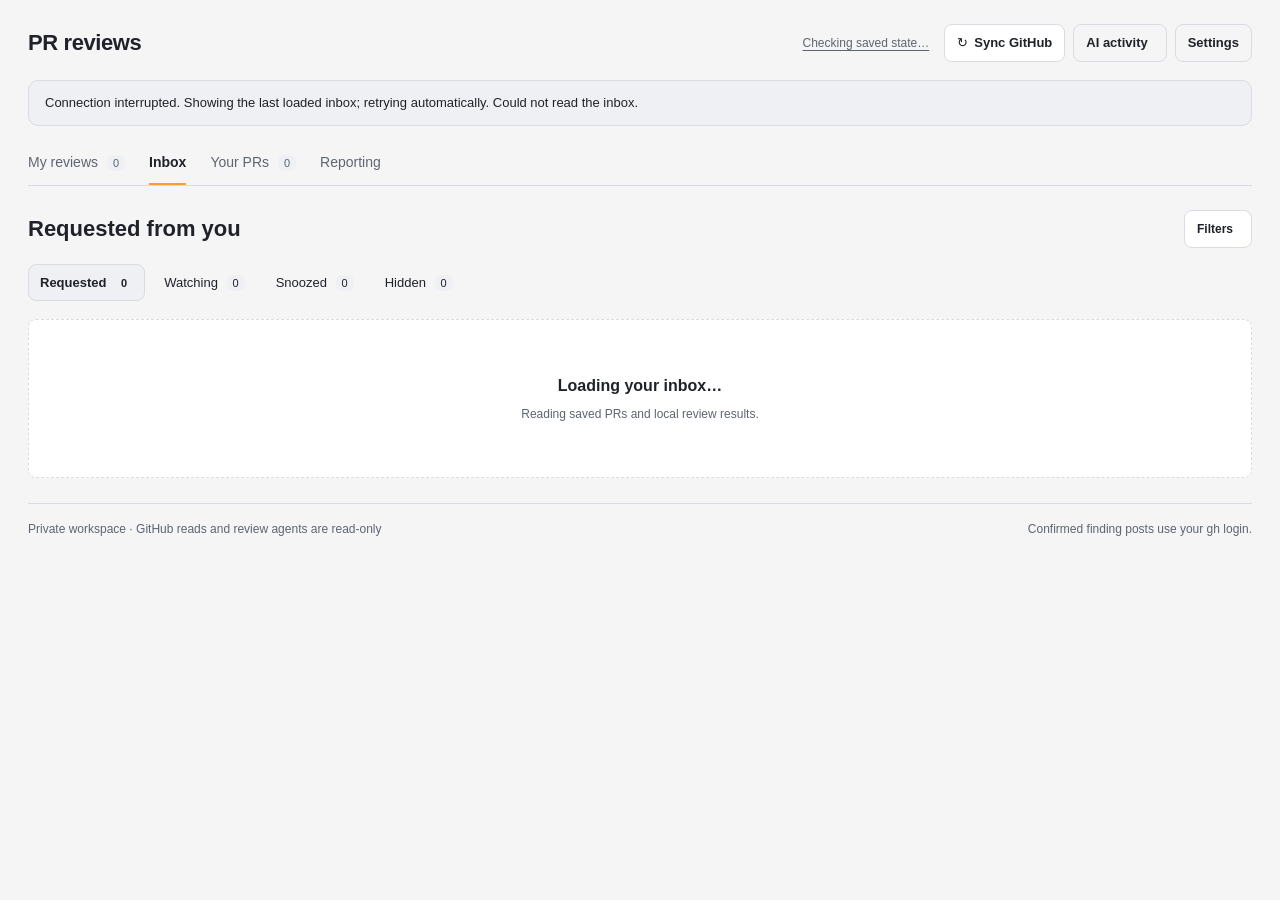
==== commit 626214bf: "Add finding-scoped review actions" ====
--- a/assets/dashboard.html
+++ b/assets/dashboard.html
@@ -96,7 +96,7 @@
 <div id="report-content"></div>
 <details class="report-rules"><summary>How counts work</summary><p class="muted">A PR counts once per day or week, even if you review it again. Weekly totals count distinct PRs, so they can be lower than the sum of the days. Submitted GitHub reviews include comment-only reviews; draft reviews, ordinary comments and AI runs are excluded. Hidden inbox PRs still count here. History covers repositories your GitHub login can access.</p><p class="muted">The activity trend averages daily counts over the last 5 or 10 complete Monday–Friday workdays, excluding marked time off. Zero-activity workdays count. Weekend and time-off activity stays in the bars but is excluded from the average. The line holds steady across excluded days and starts once a full window is available. Today and the last synced day are excluded until a later sync confirms their full activity. Trends follow the report repository filter. Weekly bars and comparisons remain distinct-PR totals, without a daily-average overlay.</p></details>
 </section>
-<footer><span>Private workspace · GitHub actions here are read-only</span><span>AI results stay available while a new run is in progress.</span></footer>
+<footer><span>Private workspace · GitHub reads and review agents are read-only</span><span>Confirmed finding posts use your gh login.</span></footer>
 </main>
 
 <dialog id="pr-drawer" class="pr-drawer" aria-labelledby="pr-drawer-title"><div class="pr-drawer-head"><p id="pr-drawer-title" class="muted">PR details</p><button type="button" class="button subtle" id="pr-drawer-close">Close</button></div><div id="pr-drawer-body"></div></dialog>
@@ -199,7 +199,7 @@
   <form id="queue-add" class="queue-add"><label>Save a PR link<input name="url" type="url" placeholder="https://github.com/owner/repo/pull/123" required></label><button class="button primary" type="submit">Add to Up next</button></form>
 </dialog>
 <div id="toast" class="toast" role="status" aria-live="polite" hidden></div>
-<dialog id="guidance-dialog" aria-labelledby="guidance-heading"><form id="guidance-form"><h2 id="guidance-heading">Run AI review with guidance</h2><p id="guidance-title" class="muted"></p><label>What should the reviewer know or focus on?<textarea id="guidance-text" rows="5" maxlength="2000" placeholder="Only iOS code changed; validate on iOS only.&#10;Docs-only change; skip builds and tests."></textarea></label><section class="review-context-picker" aria-labelledby="guidance-context-heading"><h3 id="guidance-context-heading">Optional private context</h3><p class="muted">Choose saved notes or Ask AI conversations to quote in this review. Selected content is sent to the AI provider; it is not treated as instructions.</p><div id="guidance-sources" class="review-context-sources"><p class="muted">Loading saved notes and conversations…</p></div><p id="guidance-context-count" class="muted" aria-live="polite">No private context selected.</p></section><p class="muted">Guidance steers scope and validation for this run only. The reviewer still reports serious issues it notices.</p><div class="action-bar"><button class="button primary" type="submit">Start review</button><button class="button" type="button" data-close-dialog>Cancel</button></div></form></dialog>
+<dialog id="guidance-dialog" aria-labelledby="guidance-heading"><form id="guidance-form"><h2 id="guidance-heading">Run AI review with guidance</h2><p id="guidance-title" class="muted"></p><label>What should the reviewer know or focus on?<textarea id="guidance-text" rows="5" maxlength="2000" placeholder="Only iOS code changed; validate on iOS only.&#10;Docs-only change; skip builds and tests."></textarea></label><label class="review-context-option deep-explanation-option"><input type="checkbox" id="guidance-deep"><span><strong>In-depth explanation</strong><span>Write a Deep explainer (up to 3,000 words) instead of the brief one. Review scope is unchanged.</span></span></label><section class="review-context-picker" aria-labelledby="guidance-context-heading"><h3 id="guidance-context-heading">Optional private context</h3><p class="muted">Choose saved notes or Ask AI conversations to quote in this review. Selected content is sent to the AI provider; it is not treated as instructions.</p><div id="guidance-sources" class="review-context-sources"><p class="muted">Loading saved notes and conversations…</p></div><p id="guidance-context-count" class="muted" aria-live="polite">No private context selected.</p></section><p class="muted">Guidance steers scope and validation for this run only. The reviewer still reports serious issues it notices.</p><div class="action-bar"><button class="button primary" type="submit">Start review</button><button class="button" type="button" data-close-dialog>Cancel</button></div></form></dialog>
 <dialog id="prompt-dialog" aria-labelledby="prompt-heading" aria-describedby="prompt-help">
 <h2 id="prompt-heading">Copy prompt</h2>
 <p id="prompt-help" class="muted">Clipboard access is unavailable. Copy the selected text with ⌘C or Ctrl+C, then paste it into your preferred agent session.</p>
--- a/assets/dashboard.css
+++ b/assets/dashboard.css
@@ -402,3 +402,5 @@
 .review-cost-table td:last-child{font-weight:600}
 .review-cost p{font-size:12px;margin:0;line-height:1.5}
 @media(max-width:600px){.cost-plot{gap:2px}.cost-bar{padding:0}.cost-date:not(.cost-date-major){visibility:hidden}.cost-date-major{overflow:visible;width:0;align-self:center}.cost-day:last-child .cost-date-major{align-self:flex-end;display:flex;justify-content:flex-end}.cost-models li{grid-template-columns:minmax(0,1fr) auto 64px}.cost-share{display:none}.cost-key{margin-left:8px}.review-cost-table{font-size:12px}}
+
+.deep-explanation-option{margin:12px 0 0!important}
--- a/assets/ai-settings.css
+++ b/assets/ai-settings.css
@@ -0,0 +1,5 @@
+#settings{width:min(1050px,calc(100vw - 32px));max-width:none}#ai-fields{padding:0;border:0;min-width:0}
+.known-repositories-card{border:1px solid var(--line);border-radius:10px;background:var(--surface);padding:23px 24px;margin-bottom:14px}.known-repositories-card h3{font-size:17px;margin:0 0 4px}.known-repositories-card p{font-size:13px;color:var(--muted);margin:0 0 14px}.known-repositories-card label{display:block;font-size:12px}.known-repositories-card textarea{display:block;width:100%;min-width:0;margin-top:6px;resize:vertical;font:inherit;font-size:13px;color:var(--fg);background:var(--surface);border:1px solid var(--line);border-radius:8px;padding:9px 11px}.known-repositories-card textarea[aria-invalid=true]{border-color:var(--danger)}.known-repositories-card .known-repositories-error{color:var(--danger);margin:6px 0 0}.known-repositories-error:empty{display:none}
+.feature-card{border:1px solid var(--line);border-radius:10px;background:var(--surface);padding:23px 24px;margin-bottom:14px;display:grid;grid-template-columns:235px minmax(0,1fr);gap:24px}.feature-heading{display:flex;gap:12px}.feature-number{color:var(--muted);font-size:12px;font-variant-numeric:tabular-nums;padding-top:5px}.feature-heading h3{font-size:17px;margin:0 0 4px}.feature-heading p{font-size:13px;color:var(--muted);margin:0;max-width:195px}.feature-fields{display:grid;grid-template-columns:1fr 1.35fr 1fr;gap:12px}.feature-fields label{display:block;font-size:12px}.feature-fields select{display:block;width:100%;margin-top:6px;font-size:13px;min-height:43px;color:var(--fg)}.feature-fields select:disabled{color:var(--muted);background:var(--soft);opacity:1}.feature-note{font-size:12px;color:var(--muted);margin:11px 0 0}.feature-extra{border-top:1px solid var(--line);margin-top:17px;padding-top:14px;display:flex;gap:18px;align-items:center;flex-wrap:wrap}.feature-extra label{display:flex;align-items:center;gap:8px;font-size:12px}.feature-extra input[type=number]{width:65px;min-height:32px;padding:4px 8px}.save-bar{display:flex;justify-content:space-between;align-items:center;gap:18px;padding:20px 0;margin-top:10px;border-top:1px solid var(--line)}.save-bar strong{font-weight:550;font-size:13px}.save-bar p{font-size:12px;color:var(--muted);margin:3px 0 0}.actions{display:flex;gap:8px;flex-wrap:wrap}.actions .button{font-size:13px}
+@media(max-width:880px){.feature-card{grid-template-columns:1fr;gap:18px}.feature-heading p{max-width:none}}
+@media(max-width:540px){.feature-card{padding:16px}.feature-fields{grid-template-columns:1fr}.save-bar{align-items:stretch;flex-direction:column}}
